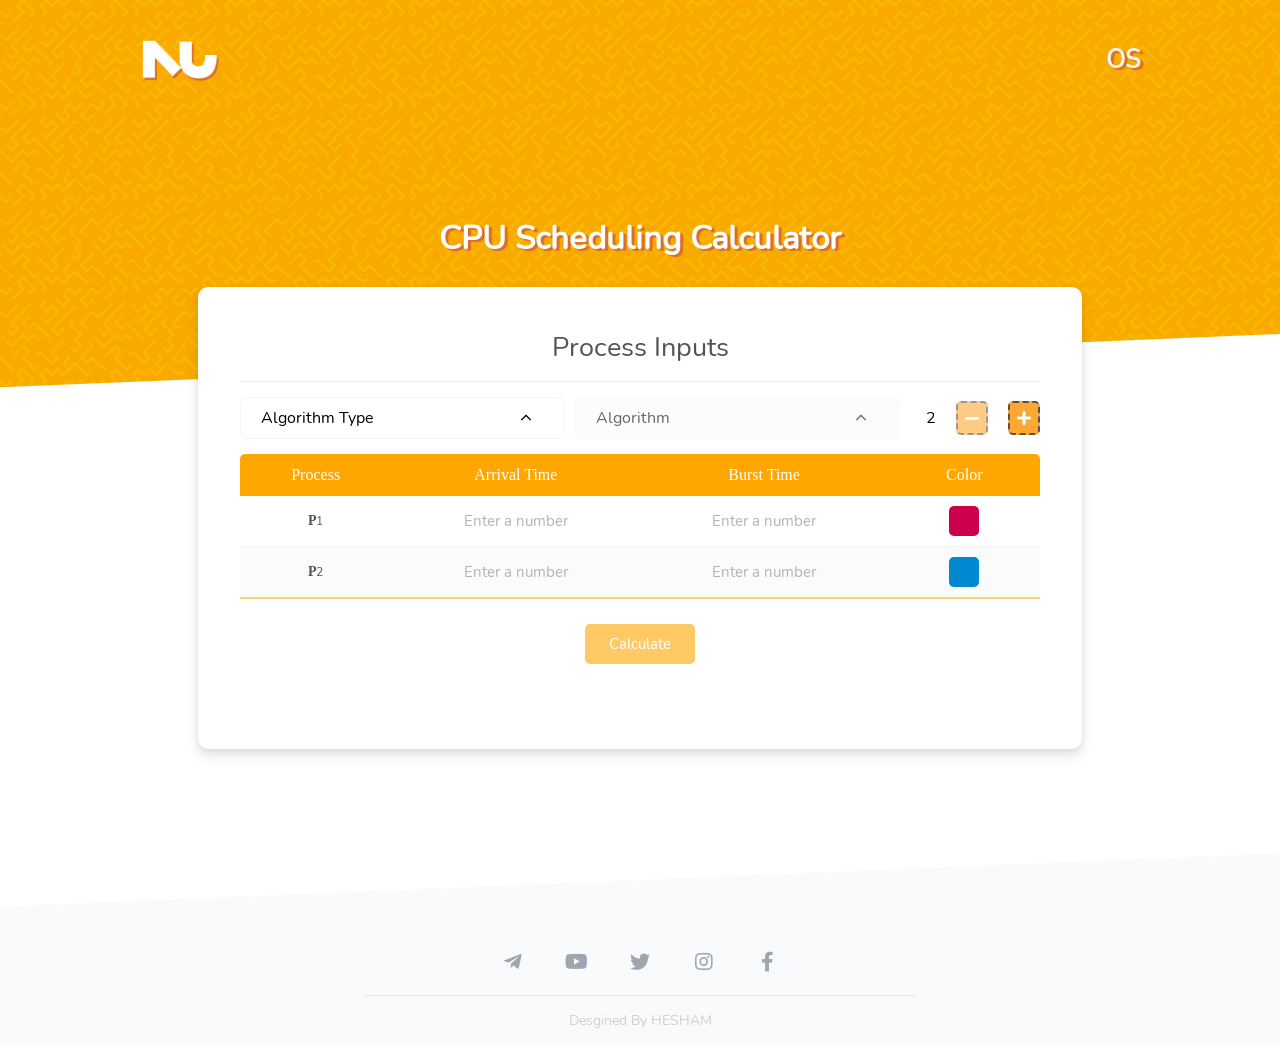
==== static/index.html @ 142d0783 "first commit" ====
<!DOCTYPE html>
<html lang="en">

    <head>
        <meta charset="UTF-8">
        <meta name="viewport" content="weight=device-width , initial-scale=1 , shrink-to-fit=no">
        <title>CPU Scheduling Calculator</title>
        <link rel="stylesheet" type="text/css" href="./css/all.css">
        <link rel="stylesheet" type="text/css" href="./css/main.css">
        <script src="eel.js"></script>
    </head>
    
    <body class="body">
        <div class="message">
            <div class="abstract_valid">Something Being Wrong!</div>
        </div>
        <div class="loadOverlay" style="display: none;">
            <div>
                <img src="./images/inf.svg" width="80px">
                <h4>Please Wait</h4>
            </div>
        </div>

        <div class="popup_result" style="display: none;">
            <div class="signContent">
                <div>
                        <div class="times">x</div>
                        <h2 class="no_shadow">GTT Modeling Result</h2>
                        <div class="popup_inner">
                            <img src="./images/correct.svg">
                            <h3 style="padding-top: 14px; text-align: center">The Patient Has Diabetes</h3>
                            <div style="display: flex;justify-content:center;">
                                <div class="skatch">View Curve</div>
                            </div>
                        </div>
                </div>
            </div>
        </div>

        <div class="popup_skatch" style="display: none;">
            <div class="signContent">
                <div>
                        <div class="times2">x</div>
                        <h2 class="no_shadow">Skatch of Curve Fitting</h2>
                        <div class="popup_inskatch">
                            <img src="">
                        </div>
                </div>
            </div>
        </div>
        
        <section class="container"  dir="rtl">

            <div class="allBody">
                <div class="navBar" dir="ltr">
                    <div class="nile_logo" style="display: flex; height:80px; width: 80px; background: url('./images/nile.png') center no-repeat; background-size: contain;"></div>
                    <div style="display: flex; justify-content:center; align-items:center; ">
                        <h2 style="color:#f1f1f1; font-size: 25px; font-weight: 700;">OS</h2>
                    </div>
                </div> 
                <div class="text" style="text-align: center; padding-top:11%;"><h2 style="font-size: 33px; font-weight: 700;">CPU Scheduling Calculator</h2></div> 
            </div>

            <svg xmlns="http://www.w3.org/2000/svg" viewBox="0 0 1440 100" xml:space="preserve" x="0px" y="0px" style="position: relative; transform: translateY(18px) rotate(180deg); height:100px"><path fill="#fff" fill-opacity="1" d="M0,65L1440,5L1440,0L0,0Z"></path></svg>
        </section>

        <div class="allquiz">
            <div class="quiz_content" style="width: 85%;height: auto;background-color: #fff;border-radius: 10px;box-shadow: 0 7px 14px rgba(50, 50, 93, .1), 0 3px 6px rgba(0, 0, 0, .08); padding: 4%;min-height: 461.5px;"> 
                <h2 class="no_shadow">Process Inputs</h2>
                <form method="post" id="fields_form" autocomplete="off">
                    <div class="select_container">
                        <div class="selected2 selected"> 
                            <h4>Algorithm Type</h4><i class="fal fa-angle-up"></i>
                            <div class="select_box2 select_box">
                                <div class="option_container2 option_container">
                                    <div class="option2 option">
                                        <input type="radio" class="radio" id="preemptive" name='algorithm_type' required >
                                        <label for="preemptive"><i class="fad fa-arrow-right"></i>Preemptive</label>
                                    </div>
                                    <div class="option2 option">
                                        <input type="radio" class="radio" id="nonpreemptive" name='algorithm_type' required>
                                        <label for="nonpreemptive"><i class="fad fa-arrow-right"></i>Non-preemptive</label>
                                    </div>
                                </div>
                            </div>
                        </div>
                        <div class="selected3 selected selected_block" style="float: left;"> 
                            <h4>Algorithm</h4><i class="fal fa-angle-up"></i>
                            <div class="select_box3 select_box">
                                <div class="option_container3 option_container">
                                </div>
                            </div>
                        </div>
                        <div class="quantum">
                            <input type="number" min="1" name='quantum' placeholder="quantum" required >
                        </div>
                        <div class="add" dir="rtl">
                            <i class="fas fa-plus add_icon plus_icon"></i>
                            <i class="fas fa-minus add_icon minus_icon hideen"></i>
                            <div class="count">2</div>
                        </div>
                    </div>

                    <div class="all_fields">
                        <table class="styled-table">
                            <thead>
                                <tr>
                                    <th>Process</th>
                                    <th>Arrival Time</th>
                                    <th>Burst Time</th>
                                    <th style="display: none;">Periority</th>
                                    <th>Color</th>
                                </tr>
                            </thead>
                            <tbody>
                                <tr data-id="1">
                                    <td>
                                        P<sub>1</sub>
                                    </td>
                                    <td>
                                        <input type="number" step="1" placeholder="Enter a number" min="1" max="10000" required>
                                    </td>
                                    <td>
                                        <input type="number" step="1" placeholder="Enter a number" min="1" max="10000" required>
                                    </td>
                                    <td>
                                        <div class="process-color" style="background-color: #CC004C;"></div>
                                    </td>
                                </tr>

                                <tr data-id="2">
                                    <td>
                                        P<sub>2</sub>
                                    </td>
                                    <td>
                                        <input type="number" step="1" placeholder="Enter a number" min="1" max="10000" required>
                                    </td>
                                    <td>
                                        <input type="number" step="1" placeholder="Enter a number" min="1" max="10000" required>
                                    </td>
                                    <td>
                                        <div class="process-color" style="background-color: #0089D0;"></div>
                                    </td>
                                </tr>
                            </tbody>
                        </table>
                    </div>
                    <div class="fix"></div>
                    <div class="SignUpBtn">
                        <button form="fields_form">Calculate</button>
                    </div>
                </form> 
            </div>
        </div>

        <div class="allfooter" style="background-color: #f1f1f1">
            <svg xmlns="http://www.w3.org/2000/svg" viewBox="0 0 1440 100" xml:space="preserve" x="0px" y="0px" ><path fill="#fff" fill-opacity="1" d="M0,65L1440,5L1440,0L0,0Z"></path></svg>

            <div class="footer" dir="ltr">
                <i class="fab fa-telegram-plane brandIcons"></i>
                <i class="fab fa-youtube brandIcons"></i>
                <i class="fab fa-twitter brandIcons"></i>
                <i class="fab fa-instagram brandIcons"></i>
                <i class="fab fa-facebook-f brandIcons"></i>
            </div>

            <div class="copyright">
                <span>Desgined By HESHAM</span>
            </div> 

        </div>

        </body>
        <script src="./js/jquery-3.4.1.min.js" type="text/javascript"></script>
        <script src="./js/main.js" type="text/javascript"></script>
        <script src="./js/select.js" type="text/javascript"></script>
    </html>
---- static/css/main.css ----
@import url(../fonts/Nunito-Regular.ttf);
@font-face{
    font-family: "Nunito";
    font-weight: 500;
    src: url(../fonts/Nunito-Regular.ttf) format('truetype')
}
@font-face{
    font-family: "Nunito-bold";
    font-weight: 800;
    src: url(../fonts/Nunito-bold.ttf) format('truetype')
}

*,html,body{
    margin: 0;
    padding: 0;
    box-sizing: border-box;
    font-family: "Nunito";
    font-weight: 500;
}

input::-webkit-outer-spin-button,
input::-webkit-inner-spin-button {
    -webkit-appearance: none;
}

h2:not(.no_shadow){
    text-shadow: 3px 2px 1px rgba(206,89,55,0.75);}

::-webkit-scrollbar{
    width: 12px;
    background-color: transparent;
}

::-webkit-scrollbar-thumb{
    background: rgba(121, 119, 119, 0.582);

}

*:focus{
    outline: none;
}

.body{
    overflow-x: hidden;
}

.container{
    display: block;
    width: 100%;
    height: 100%;
    background-image: url('../images/maze.svg'); 
    position: relative;
    background-size: cover;
    background-position: center;
    background-repeat: no-repeat;
}

.nile_log{
    width: 80px;
    height: 80px;
    background: url(nile.png);
    background-size: contain;
    background-repeat: no-repeat;
    background-position: center;
}

/* .container::before{
    content: "";
    display: flex;
    position: absolute;
    bottom: 0;
    left: 0;
    width: 100%;
    height: 200px;
    background: #fff;
    clip-path: polygon(100% 55%,0 100%,100% 100%);
    box-shadow: inset 0px 10px 6px 0px rgba(0,0,0,0.09);
    transform: translateY(37px);

} */


/* .deg{
    display: block;
    width: 110%;
    height: 140px;
    background-color: rgb(255, 255, 255);
    position: relative;
    bottom: -80px;
    transform: skew(0deg,-3.5deg);
    box-shadow: inset 0px 20px 20px -4px rgba(0,0,0,0.09);
    

} */

.container h2,
.fa-user-circle{
    color: #fff;
    font-size: 22px;
    transition: 0.3s ease-in-out;

}

.fa-sign-in-alt{
    color: #fff;
    font-size: 22px;
    margin: 15px 0 0 7px;
    font-size: 20px;
    transition: 0.2s ease-in-out;
    transition: 0.3s ease-in-out;
}

.fa-user-circle{
    margin-left: 7px;
    align-self: center;
    font-size: 27px !important;
    font-size: 20px;
    transition: 0.2s ease-in-out;

}

.signUp{
    display: inline-flex;
    cursor: pointer;

}

.user a{
    display: inline-flex;
    text-decoration: none;

}

.signUp:hover h2,
.signUp:hover .fa-sign-in-alt, .link_img:hover{
    opacity: 70%;
}


.navBar{
    display: inline-flex;
    position: relative;
    width: 100%;
    justify-content: space-between;

}

.allBody{
    position: relative;
    margin: 0 auto 0 auto;
    padding: 20px;

}
.dropDown{
    display: none;
    position: absolute;
    top: 55px;
    left: 0;
    width: 470px;
    height: auto;
    background-color: #fff;
    border-radius: 5px ;
    box-shadow: 0 7px 14px rgba(50, 50, 93, .1), 0 3px 6px rgba(0, 0, 0, .08);
    z-index: 99999999 !important;
}

.dropDown::before{
    content: '';
    position: absolute;
    top: -7px;
    left: 27px;
    transform: rotate(45deg);
    width: 16px;
    height: 16px;
    border-radius: 2px;
    background: #fff;
    z-index: 3;
}

/* .menuCursorArow{
    position: absolute;
    transform: translate(-52px, 47.268px);
    display: none;
    width: 16px;
    height: 16px;
    border-radius: 2px;
    background: #fff;
    clip-path: polygon(50% 0, 50% 0, 100% 50%, 0 50%);
    z-index: 3;
} */

.element{
    display: flex;
    width: calc(100%-20px);
    padding: 0 10px 10px 10px;
    margin: 0 10px 0 10px;
    cursor: pointer;
    transition: 0.2s ease-in-out;
}

.element:first-child{
    padding: 20px 10px 10px 10px !important;
}

.element:last-child{
    padding: 0 10px 20px 10px !important;
}


.element:not(.element4){
    border-bottom: 1px solid #f4f4f4;
}

.element:hover{
    opacity: 40%;
}

.pic_drop{
    padding: 10px 0 10px 20px;

}

.element1 .iconEdit{
    background-color:rgb(102, 166, 182) ;
    color: #fff;
}

.element2 .iconEdit{
    background-color: #F55D3E ;
    color: #fff;

}

.element3 .iconEdit{
    background-color: #FFCE33 ;
    color: #fff;

}

.element4 .iconEdit{
    background-color: rgb(92, 216, 164) ;
    color: #fff;

}


.text_drop{
    display: block;
    padding-top: 10px;
}

.dropDown a{
    text-decoration: none;
}

.menuBurger{
    width: 22px;
    height: 2.8px;
    background: #fff;
    border-radius: 7px;
    margin-top: 17px;
    transition: 0.2s ease-in-out;

}

/* --------- ANIMATION --------*/

.menuCursor.open .menuBurger::before{
    transform: translateX(-50px);
    background: transparent;
}

.menuCursor.open .menuBurger{
    position: relative;
    transform: translateY(5px) rotate(-45deg);

}

.menuCursor.open .menuBurger::after{
    transform:rotate(90deg);
    opacity: 30%;
}

/* --------- ANIMATION --------*/


.menuBurger::before{
    content: "";
    display: block;
    position: absolute;
    width: 22px;
    height: 2.8px;
    background: #fff;
    border-radius: 7px;
    opacity: 30%;
    transform: translateY(6px);
    transition: 0.4s ease-in-out;
}

.menuBurger::after{
    content: "";
    display: block;
    position: absolute;
    height: 2.8px;
    width: 22px;
    background: #fff;
    border-radius: 7px;
    transform: translateY(13px);
    transition: 0.4s ease-in-out;


}

.fa-bars{
    color: #fff;
    font-size: 20px;
    padding-left: 7px;cursor: pointer;

}
.icon{
    display: flex;
    justify-content: center;
}
.icon img{
    width: 280px;
    padding: 20px;
    background-color: rgba(255, 255, 255, 0.123);
    border-radius: 50%;
    margin-top: 7%;

}



.options{
    margin: 6% 0 2% 0;
}

.O{
    width: 25%;
    display: inline-block;
    cursor: pointer;
    transition: 0.2s ease-in-out ;

}

.O:hover{
    transform: translateY(-5px);
}

.O1:hover .fa-books{
    color: rgb(102, 166, 182);

}

.O2:hover .fa-pencil-alt{
    color: #F55D3E;

}

.O3:hover .fa-users{
    color: #FFB833;

}

.O4:hover .fa-question-circle{
    color: rgb(92, 216, 164);

}


.O_pic{
    display: flex;
    justify-content: center;
}
.O_text{
    margin-top: 22px;
    font-size: 24px;
    padding: 0 0 0 0!important;
    text-align: center;
}

.iconEdit{
    display: flex;
    justify-content: center;
    align-items: center;
    color: #3D4557;
    height: 90px;
    width: 90px;
    padding: 20px;
    font-size: 40px;
    background-color: #fff;
    background-size: 150px;
    border: 2px solid #fff;
    border-radius: 50%;
    transition: 0.2s ease-in-out;
}

.menuCursor:hover h2,
.menuCursor:hover .menuBurger{
    opacity: 70%;
}

.menuCursor:hover h2{
    transition: 0.2s ease-in-out;
}

.O1:hover .iconEdit,
.O2:hover .iconEdit,
.O3:hover .iconEdit,
.O4:hover .iconEdit{
    box-shadow: 10px 10px 5px 0px rgba(0,0,0,0.09);
}

.menuSlip{
    display: block;
    position: absolute;
    z-index: 1000;
    top: 0;
    right: 0;
    left: 0;
    overflow-y: auto;
    width: calc(100% - 1.4rem);
    height: auto !important;
    margin: .7rem;
    background-color: #fff;
}

.footer{
    display: flex;
    justify-content: center;
    position: relative;
    margin: 0 auto;
    padding-bottom: 15px;
}

.footer::after{
    content: '';
    position: absolute;
    bottom: 0;
    right: calc(50% - 275px);
    width: 550px;
    height: 1px;
    background-color: #e7e7e7 !important;
}

.footer i:not(:first-of-type){
    margin-left: 2% !important;
}

.copyright{
    display: flex;
    justify-content: center;
    padding: 15px 0;
}

.copyright span{
    color: #cecece;
    font-size: 14px;
    cursor: pointer;
    transition: 0.4s ease-in-out;
}

.copyright span:hover{
    color: #b1b1b1;
}

.copyright span:not(:last-of-type){
    margin-left: 1%;
}

.brandIcons{
    display: flex !important;
    justify-content: center;
    align-items: center;
    width: 38px;
    height: 38px;
    font-size: 20px;
    color: #9fa6b2;
    transition: 0.2s ease-in-out;
    cursor: pointer;
}

.fa-telegram-plane:hover{
    color:#027fbe !important ;
}
.fa-twitter:hover{
    color:#1da1f2 !important ;
}
.fa-youtube:hover{
    color:#cd201f !important ;
}
.fa-facebook-f:hover{
    color:#3b5999 !important ;
}
.fa-instagram:hover{
    color:#e4405f !important ;
}

.loadOverlay{
    display: flex;
    justify-content: center;
    align-items: center;
    position: fixed;
    background-color: #fff;
    opacity: 0.9;
    height: 100vh;
    width: 100vw;
    z-index: 99999;
}

.onload{
    display: flex !important;
}

.loading{
    position: absolute;
    top: 50%;
    left: 50%;
    transform: translate(-50%,-50%);
    height: 40px;
    display: flex;
    align-items: center;

}

.popup_result, .popup_skatch{
    display: flex;
    position: fixed;
    background-color:rgba(0, 0, 0, 0.5);
    height: 100vh;
    width: 100vw;
    z-index: 999999999;
}

.signContent{
    display: inline-block;
    height: auto;
    min-width: 450px;
    background-color: #fff;
    text-align: center;
    position: absolute;
    top: 50%;
    left: 50%;
    transform: translate(-50%,-50%);
    border-radius: 6px;
    padding: 15px;
    box-shadow: 0 7px 14px rgba(50, 50, 93, .1), 0 3px 6px rgba(0, 0, 0, .08);
    transition: 0.3s ease-in-out;
}

.signContent h2{
    border-bottom: 1px solid rgb(236, 236, 236);
    padding: 10px 0;
}

.times, .times2{
    position: absolute;
    right:0;
    top:0;
    padding: 15px;;
    cursor:pointer;
    font-size:22px;
    opacity: 0.7;
    transition: 0.3 ease-in-out;
}

.times:hover{
    opacity: 1;
}

.popup_inner{
    padding: 20px;
}

.popup_inner img{
    width: 140px;
    animation: zoom 3s ease-in-out infinite;
}

@keyframes zoom {
    0%{
        transform: scale(1.1);
    }50%{
        transform: scale(0.9);
    }100%{
        transform: scale(1.1);
    }
}

.allquiz{
    opacity: 0;
    display: flex;
    justify-content:center;
    max-width: 1040px;
    z-index: 999;
    position: relative;
    margin: 0 auto 0 auto;
    transform:translateY(-100px)
}

.ready{
    opacity: 1;
    animation: ready 0.8s ease-in-out;
}

@keyframes ready {
    0%{
        opacity: 0;
        transform:translateY(0)
    }
    100%{
        opacity: 1;
        transform:translateY(-100px)
    }
}


.quiz_content li{
    list-style-type: none;
}

.signInContentInne ,.quiz_contentInner , .resetPassInner, .changepassInner, .changeInfoInner, .popup_last_quiz_contentinner {
    display: none ;
}

.quiz_content{
    position: relative;
}

.quiz_content h5{
    text-align: right;
    color: red;
    position: relative;
    right: 0;
    margin-right: 10%;
    margin-top: 5px;
}

.error{
    display: flex;
    justify-content: space-between;
    margin-top: 15px;
    margin-right: 10%;
    margin-left: 10%;


}

.popup_result{
    /* top: -100%; */
    transition: 0.4s ease-in-out;
}

.popup_result h3{
    text-align: center;
    padding-bottom: 14px;

}

.fa-check-circle:not(.no_effect), .fa-do-not-enter, .fa-times-circle:not(.no_effect),.fa-ban:not(.no_ban){
    text-align: center;
    color: rgb(80, 156, 97);
    font-size: 75px;
    padding-top: 13px;
    display: block !important;
}

.fa-do-not-enter{
    color: rgb(231, 195, 96) !important;
}

.no_enter{
    color: rgb(156, 63, 63) !important; 
}

.content_inner{
    display: grid;
    grid-template-columns: 50% 50%;
}

.content_field{
    display: flex;
    align-items: center;
    margin: 0 30px;
}

.all_fields{
    display: grid;
    row-gap: 30px;
    margin: 15px 0 25px 0;
}

.add{
    display: flex;
    align-items: center;
    gap: 20px;
    right: 30px;
    bottom: 0; 
}

.add_icon{
    background-color: rgba(255, 145, 0, 0.8);
    padding:7px; border-radius: 5px; color:azure; 
    border: 2px solid #535353; 
    border-style: dashed;
    cursor: pointer; 
}

.hideen{
    cursor: auto;
    opacity: 0.6;
}

.hideen{
    background-color: rgba(255, 145, 0, 0.8) !important;
}

.abstract_valid{
    display: flex;
    justify-content: center;
    padding: 5px 30px;
    font-size: 14px;
    background: rgb(223, 51, 51);
    color: #fff;
    border-radius: 4px;
    border-bottom: 4px solid rgba(161, 26, 26, 0.801);
}

.message_animation{
    animation: message 5s ease-in-out;
}

@keyframes message {
    0%{
        transform: translateY(auto);
    }10%{
        transform: translateY(30px);
    }95%{
        transform: translateY(30px);
    }100%{
        transform: translateY(-30px)
    }
}

.message{
    position: fixed; 
    width: 100%; 
    display:flex; 
    justify-content:center; 
    top:0;
    transform: translateY(-40px);
    z-index: 99999999;
}

.add_icon:hover{
    background-color: rgba(255, 145, 0, 1);
    transition: 0.1s ease-in-out;
}

.quiz_content h2{
    display: block;
    font-size: 27px;
    text-align: center;
    color: #535353;
    padding: 0 0 15px 0;
    border-bottom: 1px solid rgb(236, 236, 236) ;

}


/* .quiz_content h3 {
    display: block;
    font-size: 17px;
    color: #535353;
    margin: 0 10% 0 0;

} */

.quiz_content input{
    height: 50px;
    /* border: 1.8px solid rgb(236, 236, 236); */
    border: none;
    /* border-radius: 4px; */
    transition: 0.3s ease-in-out;
}


.quiz_content input[type="number"]{
    width: 100%;
    font-size: 15px;
    text-align: center;
    color: #535353; 
    background-color: transparent;
    -moz-appearance: textfield;
}

.quiz_content input[type="number"]:invalid{
    color: #d34836;
    caret-color: #d34836;
}

.quiz_content input:focus{
    /* border: 1.8px solid rgba(255, 226, 0, 0.3); */
    /* color:  rgba(255, 226, 0, 0.3); */
    /* box-shadow: 0px 0px 11px 0px rgba(206,89,55,0.18); */
}

.quiz_content input::placeholder {
    color: rgb(179, 179, 179);
}


.passwordforget{
    display: flex;
    justify-content: space-between;
    width: 100%;
    margin-top: 20px;
}

.passwordforget h3{
    margin: 0 10% 0 10%;
    text-align: right;
}

.passwordforget a{
    margin: 22px 10% 0 10%;
    text-align: right;
}

.passwordforget a{
    color: rgba(61, 69, 87, 0.596);
    font-size: 11px;
    text-decoration: none;
    transition: 0.2s ease-in-out;
    cursor: pointer;
}

.passwordforget a:hover{
    color: #3D4557;
}

input:focus, button:focus{
    outline: none;
}


.fa-times:not(.no_times){
    position: absolute !important;
    color: #3D4557;
    font-size: 20px;
    right: 0;
    padding: 9px 13px 0 0;
    cursor: pointer;
}

.fa-times.not{
    position: initial ;
    color: #fff;
    font-size: initial;
    right: initial;
    padding: 0;
    cursor: pointer;
}

.fa-eye-slash,.fa-eye{
    position: absolute !important;
    color: rgba(61, 69, 87, 0.548);
    font-size: 20px;
    padding: 16px 0 0 12%;
    left: 0;
    cursor: pointer;
    transition: 0.2s ease-in-out;

}

.secShowBtn,.secShowBtn2{
    
    transform: translateY(-49px);
}

.fa-eye{
    width: 79px;
    text-align: center;
}

.fa-eye-slash:hover,.fa-eye:hover{
    color: #3D4557;
}

/* .quiz_content h4{
    width: 100px;
    text-align: center;
    color: #fff;
    background-color: rgba(61, 69, 87, 0.548);
    border-radius: 4px;
    transition: 0.2s ease-in-out;
    cursor: pointer;
} */

/* .quiz_content h4:hover{
    background-color: #3D4557;
} */

.SignUpBtn, .skatch{
    display: flex;
    justify-content: center;
    align-items: center;
}

.SignUpBtn button{
    width: 110px;
    height: 40px;
    font-size: 15px;
    color: #fff;
    padding: 5px;
    border-radius: 5px;
    border: none;
    background-color: rgba(255, 166, 0, 0.6);
    cursor: pointer;
    transition: 0.2s ease-in-out;
}

.skatch{
    width: fit-content;
    height: 40px;
    font-size: 15px;
    color: #fff;
    padding: 7px 12px;
    border-radius: 5px;
    border: none;
    background-color: rgba(255, 166, 0, 0.6);
    cursor: pointer;
    transition: 0.2s ease-in-out;
}

.SignUpBtn button:hover, .skatch:hover{
    background-color: rgba(255, 166, 0, 0.9);
}


.SignUpBtn div{
    width: 110px;
    font-size: 15px;
    text-align: center;
    color: #fff;
    padding: 5px;
    border-radius: 5px;
    border: none;
    background-color: rgba(61, 69, 87, 0.548);
    cursor: pointer;
    transition: 0.2s ease-in-out;
}

.SignUpBtn div:hover{
    background-color: #3D4557;
}



.signIn{
    display: flex;
    justify-content: center;
    padding-bottom: 10px;
}
.signIn h5{
    padding-top: 7px;
    font-size: 11px;
    color: rgba(61, 69, 87, 0.548);
    cursor: pointer;
    transition: 0.2s ease-in-out;
}

.signIn h5:hover{
    color: #3D4557;
}

.accountBtn{
    display: flex;
    justify-content: center;
    padding-bottom: 10px;
}
.accountBtn h5{
    padding-top: 7px;
    font-size: 11px;
    color: rgba(61, 69, 87, 0.548);
    cursor: pointer;
    transition: 0.2s ease-in-out;
}

.accountBtn h5:hover{
    color: #3D4557;
}

.fa-angle-up{
    margin: 0 13px 0 0;
    font-size: 20px;
    transition: 0.3s ease-in-out;
    color: #fff;
    align-self: center;

}

.fa-angle-up.rotate{
    position: relative;
    transform: rotate(180deg);
    margin: 0 13px 0 0;
    align-self: center;
}

.user{
    display: flex;
    align-items: center;
    position: relative;
    transition: 0.2s ease-in-out;
    cursor: pointer;
}

.notifications_bell{
    display: none;
    position: absolute;
    top: 55px;
    right: -10px;
    width: 301px;
    height: auto;
    background-color: #fff;
    border-radius: 4px;
    padding: 15px;
    box-shadow: 0 7px 14px rgba(50, 50, 93, .1), 0 3px 6px rgba(0, 0, 0, .08);
    z-index: 99999;
}

.notifications_bell::before{
    content: '';
    position: absolute;
    top: -5px;
    right: 20px;
    width: 12px;
    height: 12px;
    background-color: #fff;
    border-radius: 2px;
    transform: rotate(45deg);
}

.notif_title{
    display: flex;
    justify-content: space-between;
    width: 100%;
    padding-bottom: 10px;
    border-bottom: 1px solid rgb(236, 236, 236);
}

.notif_title span:nth-child(2){
    display: flex;
    justify-content: center;
    align-items: center;
    width: 30px;
    height: 30px;
    border-radius: 50%;
    color: rgb(54,54,54);
    cursor: pointer;
    transition: 80ms ease-in-out;
}

.notif_title span:nth-child(2):hover{
    background-color: #ececec5e;
}

.notif_content{
    list-style: none;
    max-height: 360px;
    overflow-y: auto;
    overflow-x: hidden;
}

.notif_content li{
    display: flex;
    padding: 10px 5px;
    background-color: #ececec5e;
}

.notif_content li:not(:last-child){
    border-bottom: 1px solid rgb(236, 236, 236);
}

.notif_inner{
    display: grid;
    grid-template-rows: auto auto;
    margin-right: 10px;
}

.notif_info{
    display: flex;
    align-items: center;
}

.notif_info span{
    display: flex;
    align-items: center;
    height: 35px;
}

.notif_info span:nth-child(2){
    font-size: 15px;
    opacity: 0.6;
}

.notif_info span:last-child{
    font-size: 13px;
    opacity: 0.4;
}

.notif_text{
    width: 100%;
    line-height: 22px;
    color: rgb(54,54,54);
    font-size: 14px;
}

.logoutContent{
    display: none;
    position: absolute;
    top: 55px;
    right: 36px;
    width: 200px;
    height: auto;
    background-color: #fff;
    border-radius: 4px;
    box-shadow: 0 7px 14px rgba(50, 50, 93, .1), 0 3px 6px rgba(0, 0, 0, .08);
    z-index: 1;
}

.logoutContent::before{
    content: '';
    position: absolute;
    top: -5px;
    right: 17px;
    width: 12px;
    height: 12px;
    background-color: #fff;
    border-radius: 2px;
    transform: rotate(45deg);
}

.menuCursor{
    position: relative;
}

.all_navbar{
    display: flex;
    align-items: center;
    direction: ltr;
    position: relative;
}

.nav_user{
    display: flex;
    padding-bottom: 15px;
    direction: rtl;
    border-bottom: 1px solid rgb(236, 236, 236);
    padding: 15px;
    transition: 80ms ease-in-out;
}

.nav_user:hover{
    opacity: 0.7;
}

.user_information{
    display: grid;
    grid-template-rows: 1fr 1fr;
}

.user_info_img{
    margin-left: 15px;
}

.user_information span{
    overflow: hidden;
    text-overflow: ellipsis;
    line-height: 27.5px;
}

.user_information span:nth-child(1){
    color: rgb(54,54,54);
    font-size: 20px;
}

.user_information span:nth-child(2){
    font-size: 14px;
    opacity: 0.4;
}

.nav_options{
    list-style: none;
    padding: 15px 0;
    border-bottom: 1px solid rgb(236, 236, 236);
    padding: 15px;
    transition: 80ms ease-in-out;
}

.nav_options li:hover{
    background-color: #ececec5e;
}

.nav_options li{
    padding: 0 10px;
    color: rgb(54,54,54);
    border-radius: 4px;
}

.nav_options li span{
    margin-right: 12px;
}

.nav_options2{
    list-style: none;
    padding: 15px 0 0 0;  
    direction: rtl;
    background-color: #ececec5e;
    padding: 8px 15px;
    text-decoration: none;
    transition: 80ms ease-in-out;
}

.nav_options2 li{
    padding: 0 10px;
    color: rgb(54,54,54);
    border-radius: 4px;
    font-size: 14px;
    line-height: 30px;
}

.nav_options2 li:hover{
    opacity: 0.5;
}


.bell{
    position: relative;
    display: flex;
    justify-content: center;
    align-items: center;
    width: 32px;
    height: 32px;
    border-radius: 50%;
    color: #fff;
    font-size: 21px;
    margin-left: 15px;
    transition: 80ms ease-in-out;
    cursor: pointer;
}

.bell:hover{
    background-color: rgba(255, 255, 255, 0.29);
    opacity: 0.7;
}

.bell_circle{
    position: absolute;
    top: 19px;
    right: 6px;
    width: 10px;
    height: 10px;
    text-align: center;
    background-color: brown;
    border: 2px solid #ffb937;
    border-radius: 50%;
}

.logoutinner{
    display: flex;
    margin: 5px 12px;
    padding: 0 0 2.5px 0;
    border-bottom: 1px solid rgb(236, 236, 236);
    cursor: pointer;
    transition: 0.2s ease-in-out;
}

.logoutinner:hover{
    opacity: 70%;
}

.logoutinner h2{
    color: #3D4557;
    font-size: 16px;
}

.fa-sign-out-alt, .fa-cog, .fa-user, .pencil_last, .fa-home-lg-alt{
    color: #3D4557;
    font-size: 18px;
    padding-top: 9px;
    margin-left: 15px;
}

.xp{
    margin-left: 15px;
    background-color: #3d4557;
    width: 23px;
    text-align: center;
    clip-path: polygon(0 30%, 50% 10%, 100% 30%, 100% 65%, 50% 85%, 0 65%);
}

.logoutContent a{
    display: flex;
    text-decoration: none;
}

#last_login:hover, #date_joined:hover{
    cursor: not-allowed;
}

.quiz{
    width: 31.111%;
    margin: 0 1% 0 1%;
    transition: 0.2s ease-in-out;
    cursor: pointer;
    box-shadow: rgba(0, 0, 0, 0.05) 0px 1px 17px 0px;
    border-radius: 7px;
    margin-top:41px;
    display: inline-block;
}

.quiz:hover{
    transform: scale(1.04);
    box-shadow: rgba(0, 0, 0, 0.2) 0px 1px 25px 0px;
}

#info_hover{
    display: none;
}

.quiz:hover #info_hover{
    display: inline-block;
}

.quiz:hover .quizup{
    background-position: top;
}

.fa-user-graduate{
    color: #3e6ff5;
    padding: 0 0 0 10px;
    font-size: 20px;
    transition: 0.2s ease-in-out;
}

.fa-user-crown{
    color: #30c598;
    padding: 0 0 0 10px;
    font-size: 20px;
    transition: 0.2s ease-in-out;
}

.fa-user-ninja{
    color: #f55d3e;
    padding: 0 0 0 10px;
    font-size: 20px;
    transition: 0.2s ease-in-out;
}

.option3_icons{
    padding: 0 0 0 10px;
    font-size: 20px;
    transition: 0.2s ease-in-out;
}

.quizup{
    background-image: url('images/pattern_wave_bold.png');
    transition: 0.4s ease-in-out;
}

.fa-info-circle{
    margin: 10px;
    color: #fff;
    cursor: pointer;
    transition: 0.3s ease-in-out;
}

.fa-info-circle:active{
    position: relative;
    transform: scale(1.08);
}


/* .info_nav::before{
    content: "";
    display: block;
    position: absolute;
    width: 165px;
    height: 55px;
    background-color: #8a8a8a;
    transform: translateY(-65px);
    border-radius: 7px;
}

.info_nav::after{
    content: "\f0d7";
    display: block;
    position: absolute;
    transform: translateY(-65px);
    border-radius: 7px;
} */

.line{
    height: 50px;
    width: 1px;
    background-color: #dfdfdf;
    margin-top: 16.5px;
}

.quiz.hide{
    display: none;
}

.quiz.show{
    display: inline-block;
}

.variable.show{
    display: inline-block;
}

.quiz h5{
    color: black ;
}

.popup_quiz a, .popup_ready a, .popup_sure a, .popup_sure button{
    display: flex;
    justify-content: center;
    height: 38px;
    width: 40%;
    border: none;
    border-radius: 4px;
    background-color: #dddfe2;
    box-shadow: rgba(0, 0, 0, 0.05) 0px 1px 17px 0px;
    color: #fff;
    transition: 0.2s ease-in-out;
    cursor: pointer;
    text-decoration: none;
}

.popup_quiz a i, .popup_sure i{
    font-size: 19px;
    line-height: 39px;
}

.popup_quiz a:nth-child(2):hover, .popup_sure a:hover{
    background-color: rgba(187, 13, 13, 0.829);
    box-shadow: rgba(0, 0, 0, 0.4) 0px 1px 15px 0px;
    position: relative;
    transform: scale(1.03);
}

.popup_quiz a:nth-child(1):hover, .popup_ready a:hover, .popup_sure button:hover{
    background-color: rgba(13, 187, 94, 0.829);
    box-shadow: rgba(0, 0, 0, 0.4) 0px 1px 15px 0px;
    position: relative;
    transform: scale(1.03);
}

.quiz_question_count span{
    display: inline-block;
    width: 58px;
    border: 2px solid #ddd;
    border-radius: 7px;
    margin: 0 0 15px 15px;
    text-align: center;
    color: rgb(88, 88, 88);
    font-size: 22px;
    box-shadow: 0 7px 14px rgba(50, 50, 93, .1), 0 3px 6px rgba(0, 0, 0, .08);
    transition: 0.1s ease-in-out;
    cursor: pointer;
    background-image: url('images/pattern_wave_bold.png');
    background-size: 517px;
}

.code{
    width: max-content;
    display: -webkit-inline-box;
    float: left;
    text-align: center;
    border-radius: 61px;
    color: #fff;
    font-size: 18px;
    background-image: url('images/pattern_wave_bold.png');
    background-size: 517px;
    padding: 0 13px;
    box-shadow: 0 7px 14px rgba(50, 50, 93, .1), 0 3px 6px rgba(0, 0, 0, .08);
    transition: 0.1s ease-in-out;
    cursor: pointer;
}

.timer, .result{
    background: #f55d3e;
    border: 2px solid rgb(182, 69, 47);
    width: max-content;
    display: -webkit-inline-box;
    float: left;
    text-align: center;
    border-radius: 61px;
    color: #fff;
    font-size: 18px;
    background-image: url('images/pattern_wave_bold.png');
    background-size: 517px;
    padding: 0 13px;
    box-shadow: 0 7px 14px rgba(50, 50, 93, .1), 0 3px 6px rgba(0, 0, 0, .08);
    transition: 0.1s ease-in-out;
    cursor: pointer;
}

.code_junior{
    background: #3e6ff5;
    border: 2px solid rgb(38, 81, 197);
}

.code_normal{
    background: #70d1b4;
    border: 2px solid rgb(63, 161, 132);
}

.code_advanced{
    background: #f55d3e;
    border: 2px solid rgb(182, 69, 47);
}

.timer, .result{
    margin-top: 1%;
}

.timer:hover, .code:hover, .result:hover{
    position: relative;
    transform: scale(1.05);
    box-shadow: 0 7px 14px rgba(50, 50, 93, .1), 0 3px 10px rgba(0, 0, 0, 0.322);
}

.quiz_question_count span:hover{
    position: relative;
    transform: scale(1.05);
    background-image: url('images/pattern_wave_bold.png');
    background-size: 517px;
    box-shadow: 0 7px 14px rgba(50, 50, 93, .1), 0 3px 10px rgba(0, 0, 0, 0.322);
}

.quiz_question_count span.on{
    color: #fff;
    position: relative;
    background-image: url('images/pattern_wave_bold.png');
    background-size: 517px;
    transform: scale(1.05);
    box-shadow: 0 7px 14px rgba(50, 50, 93, .1), 0 3px 10px rgba(0, 0, 0, 0.493);

}

.questions_answers{
    padding: 15px;
    display: none;
}

.question{
    text-align: center;
    margin-bottom: 10px;
}

.question h2{
    color: rgb(88, 88, 88);
}


.answers{
    text-align: center;
}

.answers div{
    margin-top: 23px;

}

.answers div label{
    display: block;
    color: rgb(88, 88, 88);
    margin: 0 10%;
    font-size: 18px;
    padding: 7px;
    border: 2px solid #ddd;
    border-radius: 60px;
    box-shadow: 0 7px 14px rgba(50, 50, 93, .1), 0 3px 6px rgba(0, 0, 0, .08);
    background-image: url('images/pattern.png');
    background-size: 517px;
    transition: 0.2s ease-in-out;
    cursor: pointer;
}

.advanced input:checked + label{
    background-color: #F55D3E;
    border: 2px solid rgb(182, 69, 47);
    color: #fff;
}

.junior input:checked + label{
    background-color: #3e6ff5;
    border: 2px solid rgb(38, 81, 197);
    color: #fff;
}

.normal input:checked + label{
    background-color: #70d1b4;
    border: 2px solid rgb(63, 161, 132);
    color: #fff;
}

.answers div label:hover{
    position: relative;
    transform: scale(1.03);
    box-shadow: 0 7px 14px rgba(50, 50, 93, .1), 0 3px 10px rgba(0, 0, 0, 0.493);
    background-position: top;
}


.answers input[type="radio"]{
    display: none;
}

.quiz_info{
    display: block;
    border-top: 1px solid #f4f4f4;
    margin-top: 20px;
    padding-top: 20px;
}

.show_q{
    display: block;
}

.lang-name{
    height: 50px;
    background-color: #323948;
    display: flex;
    border-radius: 4px 4px 0 0;
}

.lang-name h3{
    text-align: left;
    padding: 8px 18px;
    color: #ffffff78;
    background-color: #384052;
    border-radius: 4px 0 0 0;
}

section img{
    position: relative;
    transform: translateY(30px);
}

.quiz_btns{
    display: flex;
    justify-content: center;
    margin: 0 10% 0 10%;
    padding: 20px;
}

.btn_submit{
    display: none;
    min-width: 120px;
    width: max-content;
    border: 2px solid #ddd;
    border-radius: 12px;
    margin-top: 25px;
    font-size: 17px;
    color: rgb(88, 88, 88);
    background-color: #fff;
    background-image: url(images/pattern_wave_bold.png);
    background-size: 517px;
    padding: 0 13px;
    box-shadow: 0 7px 14px rgba(50, 50, 93, .1), 0 3px 6px rgba(0, 0, 0, .08);
    transition: 0.1s ease-in-out;
    cursor: pointer;
}

.sub_advanced div:hover{
    position: relative;
    background: #f55d3e;
    border: 2px solid rgb(182, 69, 47);
    color: #fff;
    transform: scale(1.05);
    box-shadow: 0 7px 14px rgba(50, 50, 93, .1), 0 3px 10px rgba(0, 0, 0, 0.322);
}

.sub_junior div:hover{
    position: relative;
    background: #3e6ff5;
    border: 2px solid rgb(38, 81, 197);
    color: #fff;
    transform: scale(1.05);
    box-shadow: 0 7px 14px rgba(50, 50, 93, .1), 0 3px 10px rgba(0, 0, 0, 0.322);
}

.sub_normal div:hover{
    position: relative;
    background: #70d1b4;
    border: 2px solid rgb(63, 161, 132);
    color: #fff;
    transform: scale(1.05);
    box-shadow: 0 7px 14px rgba(50, 50, 93, .1), 0 3px 10px rgba(0, 0, 0, 0.322);
}

.quiz_btns i{
    font-size: 18px;
    margin-right: 9px;
    line-height: 40px;
}

.question_sum{
    display: flex;
}

.question_sum span{
    display: flex;
    justify-content: center;
    width: 70px;
    border: 2px solid #ddd;
    border-radius: 12px;
    font-size: 17px;
    color: rgb(88, 88, 88);
    background-image: url(images/pattern_wave_bold.png);
    background-size: 517px;
    box-shadow: 0 7px 14px rgba(50, 50, 93, .1), 0 3px 6px rgba(0, 0, 0, .08);
    transition: 0.1s ease-in-out;
}

.question_sum span:nth-child(1){
    border: 2px solid rgb(182, 69, 47);
    background-image: url(images/pattern_wave_bold.png);
    background-size: 517px;
}

.question_sum span:nth-child(2){
    margin-right: 16px;
}


.question_done_content h4,
.question_remaining_content h4{
    font-size: 15px;
}
.question_done_content h2,
.question_remaining_content h2{
    font-size: 18px;
}

.done{
    color: rgba(88, 88, 88) !important;
}

.btn_pre{
    position: absolute;
    right: 0;
    transform: translate(-45px, -50%);
    top: 50%;
    font-size: 45px;
    color: #ddd;
    transition: 0.2s ease-in-out;
    cursor: pointer;
}

.btn_next{
    position: absolute;
    left: 0;
    transform: translate(45px, -50%);
    top: 50%;
    font-size: 45px;
    color: #ddd;
    transition: 0.2s ease-in-out;
    cursor: pointer;
}

.btn_advanced span:hover{
    color: #f55d3e;
    text-shadow: 4px 4px 8px rgba(50, 50, 93, 0.296);
}

.btn_junior span:hover{
    color: #3e6ff5;
    text-shadow: 4px 4px 8px rgba(50, 50, 93, 0.296);
}

.btn_normal span:hover{
    color: #70d1b4;
    text-shadow: 4px 4px 8px rgba(50, 50, 93, 0.296);
}

.trophy{
    display: flex;
    justify-content: center;
    position: relative;
}

.score_trophy{
    position: absolute;
    bottom: 10px;
    transform: translateX(-3px);
}

.result_statistics{
    display: block;
    text-align: center;
    margin: 10px 0 0 0;
}

.no_effect{
    margin-right: 10px;
}

.corrects, .skipped, .wrongs{
    line-height: 20px;
}

.corrects span, .skipped span, .wrongs span{
    color: rgb(88, 88, 88);
}

.corrects_label, .skipped_label, .wrongs_label{
    color: #b5b5b5;
}

.statistic_1{
    padding-left: 25px;
}

.statistic_2{
    padding: 0 25px;
    border-right: 1px solid #e0e0e0;
    border-left: 1px solid #e0e0e0;
}

.statistic_3{
    padding-right: 25px;
}

.popup_last_quiz ul:nth-child(1){
    display: flex;
    position: relative;
    background-color: #3D4557;
    border-top-right-radius: 8px;
    border-top-left-radius: 8px;
    padding: 9px;
}

.popup_last_quiz ul:nth-child(1) i{
    margin-left: 10px;
}

.popup_last_quiz ul:not(:nth-child(1)){
    display: flex;
    position: relative;
    background-image: url('images/pattern.png');
    padding: 9px;
    transition: 0.1s ease-in-out;
    cursor: pointer;
}

.popup_last_quiz ul:not(:nth-child(1)):hover{
    position: relative;
    transform: scale(1.03);
    box-shadow: rgba(0, 0, 0, 0.2) 0px 1px 25px 0px;
}

.popup_last_quiz ul li{
    color: #fff;
}

.popup_last_quiz ul li:nth-child(1){
    width: 50%;
    padding-left: 16px;
}

.popup_last_quiz ul li:nth-child(2){
    width: 30%;
    text-align: center;
}

.popup_last_quiz ul li:nth-child(3){
    width: 20%;
    text-align: center;
}

.info_nav{
    height: 40px;
    position: relative;
    width: max-content;
}

.info_nav::after,
.info_nav::before{
    --scale:0
}

.info_nav::after{
    content:'عدد المختبرين\00a0\00a0:\00a0'  attr(data-lastTaker)'\00a0\00a0\00a0 | \00a0\00a0' attr(data-tooltips);
    font-size: 15px;
    padding: 9px;
    position: absolute;
    width: max-content;
    height: auto;
    right: 0;
    color: #fff;
    text-align: center;
    background-color: #333;
    transform: translateY(-53px) scale(var(--scale));
    border-radius: 8px;
    transition: 150ms ease-in-out;
    transform-origin: bottom right;
}

.info_nav::before{
    content: '';
    position: absolute;
    width: 20px;
    height: 20px;
    right: 0;
    text-align: center;
    background-color: #333;
    transform: translate(-8px,-17px) rotate(45deg) scale(var(--scale));
    border-radius: 2px;
    transition: 150ms ease-in-out;
    transform-origin: top top;
}

.info_nav:hover::after,
.info_nav:hover::before{
    --scale: 1
}

/* color editing */

.border_junior{
    border: 2px solid rgb(38, 81, 197) !important;
}

.border_normal{
    border: 2px solid rgb(63, 161, 132) !important;
}

.border_advanced{
    border: 2px solid rgb(182, 69, 47) !important;
}

.user_change, .email_change, .image_change{
    display: none;
    border: none;
    background-color: transparent;
    position: absolute;
    left: 60px;
    transform: translateY(11px);
    color: #3d4557;
    cursor: pointer;
}

.user_change:hover, .email_change:hover, .image_change:hover{
    text-decoration: underline;
}

.user_change_dis, .email_change_dis, .image_change_dis{
    position: absolute;
    left: 60px;
    transform: translateY(9px);
    color: #3d4557;
    cursor: pointer;
}

.user_change_dis:hover , .email_change_dis:hover, .image_change_dis:hover{
    text-decoration: underline;
}


.svg_deg{
    position: absolute;
    transform: rotate(180deg);
    bottom: -5px;
}   

.img_fit{
    display: block;
    position: relative;
    width: 26px;
    height: 26px;
    border-radius: 50%;
    background-size: cover;
    background-position: center;
    margin-left: 13px;
    align-self: center;
    transition: 150ms ease-in-out;
}

.img_fit::after{
    opacity: 0;
    content: '';
    position: absolute;
    bottom: -3px;
    right: -3px;
    width: 32px;
    height: 32px;
    background-color: rgba(255, 255, 255, 0.459);
    border-radius: 50%;
    z-index: -1;
    transition: 150ms ease-in-out;
}

.img_fit2::after{
    opacity: 0;
    content: '';
    position: absolute;
    bottom: -9px;
    right: -9px;
    width: 110px;
    height: 110px;
    background-color: rgba(255, 255, 255, 0.459);
    border-radius: 50%;
    z-index: -1;
    transition: 150ms ease-in-out;
}

.link_img:hover .img_fit::after{
    opacity: 1;
}

.img_fit2{
    position: relative;
    display: block;
    width: 100px;
    height: 100px;
    border-radius: 50%;
    background-size: cover;
    background-position: center;
    position: absolute;
    left: calc(50% - 50px);
    top: -78px;
    border: 4px solid #fff;
}

.file_upload{
    position: relative;
    display: flex;
    width: 100px !important;
    height: 100px !important;
    border-radius: 50% !important;
    background-size: cover;
    background-position: center;
    position: absolute;
    left: calc(50% - 50px);
    top: -78px;
    margin: 0 !important;
    float: none !important;
    z-index: 999999;
    border: none !important;
    cursor: pointer;
    transition: 150ms ease-in-out !important;
}

.file_upload h1{
    opacity: 0;
    font-size: 15px;
    color: #fff;
    position: absolute;
    bottom: 10px;
    left: 22px;
    transition: 150ms ease-in-out !important;
}

.file_upload:hover{
    background-color: rgba(255, 255, 255, 0.301);
}

.file_upload:hover .file_upload_h1, .file_upload:hover .img_fit2::after{
    opacity: 1;
}

.done_quiz{
    height: 40px;
    position: relative;
    width: max-content;
    cursor: pointer;
}

.done_quiz i{
    margin: 10px;
    color: #fff;
    font-size: 17px;
    transition: 120ms ease-in-out;
}

.allfooter:not(.noBackColor){
    background-color: #f9fafb !important;
}

.select_container{
    margin-top: 15px;
    display: grid;
    grid-template-columns: 1fr 1fr 0.4fr;
    gap: 10px;
    width: 100%;
}

.option_container{
    border-radius: 7px;
    overflow: hidden;
    transition: 0.3s ease-in-out;
}

.select_box .option{
    padding: 9px 20px;
    cursor: pointer;
    transition: 0.1s ease-in-out;
}

.select_box{
    display: none;
    position: absolute;
    width: 43.5%;
    border: 1px solid #f4f4f4;
    background-color:#ffffff;
    border-radius: 7px;
    box-shadow: rgba(0, 0, 0, 0.05) 0px 1px 17px 0px;
    transition: 0.3s ease-in-out;
    z-index: 9999;
}

.selected2, .selected3 {
    position: relative;
}

.select_box3, .select_box2{
    left: 0;
    top: 50px;
    width: 100%;
    height: fit-content;
    overflow-y: hidden;
}

.select_box::-webkit-scrollbar{
    background: #fff;
    border-radius: 7px;
}

.select_box::-webkit-scrollbar-thumb{
    background: rgba(122, 122, 122, 0.212);
    border-radius: 8px;
}

.select_box:hover{
    box-shadow: rgba(0, 0, 0, 0.1) 0px 1px 25px 0px;
}

.selected_block {
    background-color: #f1f3f456 !important;
    opacity: 0.6 !important;
    cursor: not-allowed !important;
}

.selected{
    display: flex;
    direction: ltr;
    justify-content: space-between;
    align-items: center;
    padding: 9px 20px;
    border: 1px solid #f4f4f4;
    border-radius: 7px;
    cursor: pointer;
    width: 100%;
}

.quantum {
    display: none;
}

.quantum input{
    display: flex;
    direction: ltr;
    padding: 9px 5px;
    border: 1px solid #f4f4f4;
    border-radius: 7px;
    width: 100%;
}

.selected h4{
    display: flex;
    direction: ltr;
    width: fit-content;
    justify-content: right;
    gap: 10px;
}

/* .selected i {
    margin-right: 10px;
} */

.select_box .option:hover{
    background-color:#f4f4f4;
}

.option:hover label {
    padding-left: 5px;
    transition: all ease-in-out 5ms;
}

.select_box label{
    display: flex;
    align-items: center;
    gap: 10px;
    cursor: pointer;
}

.select_box .option .radio{
    display: none;
}

.select_box2.active, .select_box3.active{
    display: block;
}

.selected .fa-angle-up{
    float: left;
    color: black; 
    position: relative; 
}

.selected2 .fa-angle-up.active, .selected3 .fa-angle-up.active{

    transform: rotate(180deg);
}


/* -----------------popup-sign------------------ */


@keyframes loading{

    0%{
        height: 0;
    }
    50%{
        height: 40px;
    }
    100%{
        height: 0;
    }
       
}

.obj{
    display: block;
    height: 6px;
    width: 6px;
    background-color: #3D4557;
    margin: 0 2px;
    border-radius: 10px;
    animation: loading 0.8s infinite;

}


.obj:nth-child(2){
    animation-delay: 0.1s;
}
.obj:nth-child(3){
    animation-delay: 0.3s;
}
.obj:nth-child(4){
    animation-delay: 0.4s;
}
.obj:nth-child(5){
    animation-delay: 0.5s;
}
.obj:nth-child(6){
    animation-delay: 0.6s;
}
.obj:nth-child(7){
    animation-delay: 0.7s;
}
.obj:nth-child(8){
    animation-delay: 0.8s;
}

/*
 table
*/

.styled-table {
    border-collapse: collapse;
    font-size: 0.9em;
    font-family: sans-serif;
    min-width: 400px;
    border-radius: 5px 5px 0 0;
    overflow: hidden;
}

.styled-table thead th {
    font-size: 16px;
    font-family: "Nunito-bold" !important;
    text-align: center;
}

.styled-table thead tr {
    background-color: rgba(255, 166, 0);
    color: #ffffff;
}

.styled-table tr {
    display: grid;
    grid-template-columns: 19% 31% 31% 19%;
    align-items: center;
    justify-items: center;
}

.styled-table th {
    padding: 12px 0;
    text-align: center;
}

.styled-table td {
    display: flex;
    width: 100%;
    padding: 0 0;
    text-align: center;
    color: #535353 !important;
    font-family: "Nunito-bold" !important;
    font-weight: 800;
    font-size: 14px;
    justify-content: center;
}

.styled-table tbody tr {
    border-bottom: 1px solid #F1F3F4;
}

.styled-table tbody tr:nth-of-type(even) {
    background-color: #f1f3f456;
}

.styled-table tbody tr:last-of-type {
    border-bottom: 2px solid rgba(255, 166, 0, 0.5);
}

.styled-table tbody tr td:last-of-type div {
    width:30px;
    height: 30px;
    background-color: #027fbe;
    border-radius: 5px;
}

/*
 media
*/

@media (min-width:1200px){
    .allBody{
        max-width: 1040px;
    }
}

@media (min-width:992px) and (max-width:1199px){
    .allBody{
        max-width: 960px;
    }

    .brandIcons{
        margin: 0 2% 0 0;
    }

}

@media (min-width:768px) and (max-width:991px){
    .container{
        height: 100%;
    }

    .allBody{
        max-width: 720px;

    }
    .O{
        width: 50%;
        padding: 0 0 45px 0;
    }

    .O_pic{
        text-align: center;

    
    }

    .container::before{
        transform: translateY(144px);

    }

    .brandIcons{
        margin: 0 2.4% 0 0;
    }

    .quiz{
        width: 47.111%;
    }

}

@media (max-width:767px){
    .popup_inskatch img{
        width: 500px;
    }

    .allBody{
        min-width: 350px;
        padding: 20px 30px 20px 30px;
    }

    .container::before{
        transform: translateY(570px);

    }

    .container{
        height: 100%;

    }

    .icon img{
        margin-top: 80px;
        margin-bottom: 40px;
    }

    .O{
        width: 100%;
        padding: 0 0 45px 0;
        margin-top: 50px;
    }

    .O_pic{
        text-align: center;
    
    }

    .container::before{
        transform: translateY(144px);


    }

    .brandIcons{
        margin: 0 3% 0 0;
    }

    .dropDown{
        width: 80%;
        left: 5%;
        left: 0;
    }

    .quiz{
        width: 47.1%;
    }

    .answers div label{
        margin: 0;
    }
    .question h2{
        font-size: 18px;
    }

    .popup_padd{
        padding: 13px !important;
    }

    .quiz_btns{
        margin: 0 5%;
    }

    .statistic_1{
        padding-left: 20px;
    }
    
    .statistic_2{
        padding: 0 20px;
    }
    
    .statistic_3{
        padding-right: 20px;
    }

    .questions_answers {
        padding: 15px 15px 45px 15px;
    }

    .btn_next{
        top: initial;
        transform: translate(25px,-25px);
    }

    .btn_pre{
        top: initial;
        transform: translate(-25px,-25px);
    }

}

@media (max-width:597px){
    .popup_inskatch img{
        width: 300px;
    }
    .SignUpBtn{
        justify-content: left;
        margin: 0 30px;
    }

    .text_drop h4{
        display: none;
    }
    .text_drop{
        font-size: 25px;
        padding:0 ;
        position: relative;
        transform: translateY(21px);
    }

    .pic_drop{
        padding-bottom:0;
    }

    .quiz_content{
        min-width: 350px;

    
    }

    .notvalidinner h3, .popup_result h3, .registerError h3, .popup_quiz_content h3, .popup_time_end_content h3, .popup_result_content h3, .popup_last_quiz_content h3, .popup_sure_content h3{
        font-size: 15px;
        text-align: center;
    
    }

    .popup_quiz_contentinner h3{
        font-size: 20px !important;
    }

    .popup_quiz_contentinnerh3_2{
        font-size: 13.5px !important;
    }

    .quiz{
        width: 98.1%;
    }

    .none_display{
        display: none !important;
    }

    .footer::after{
        right: calc(50% - 200px);
        width: 400px;
    }
}
/* ---------exeption----------- */

.fL{
    float: left;
}

.fR{
    float: right;
}

.fix{
    clear: both;
}
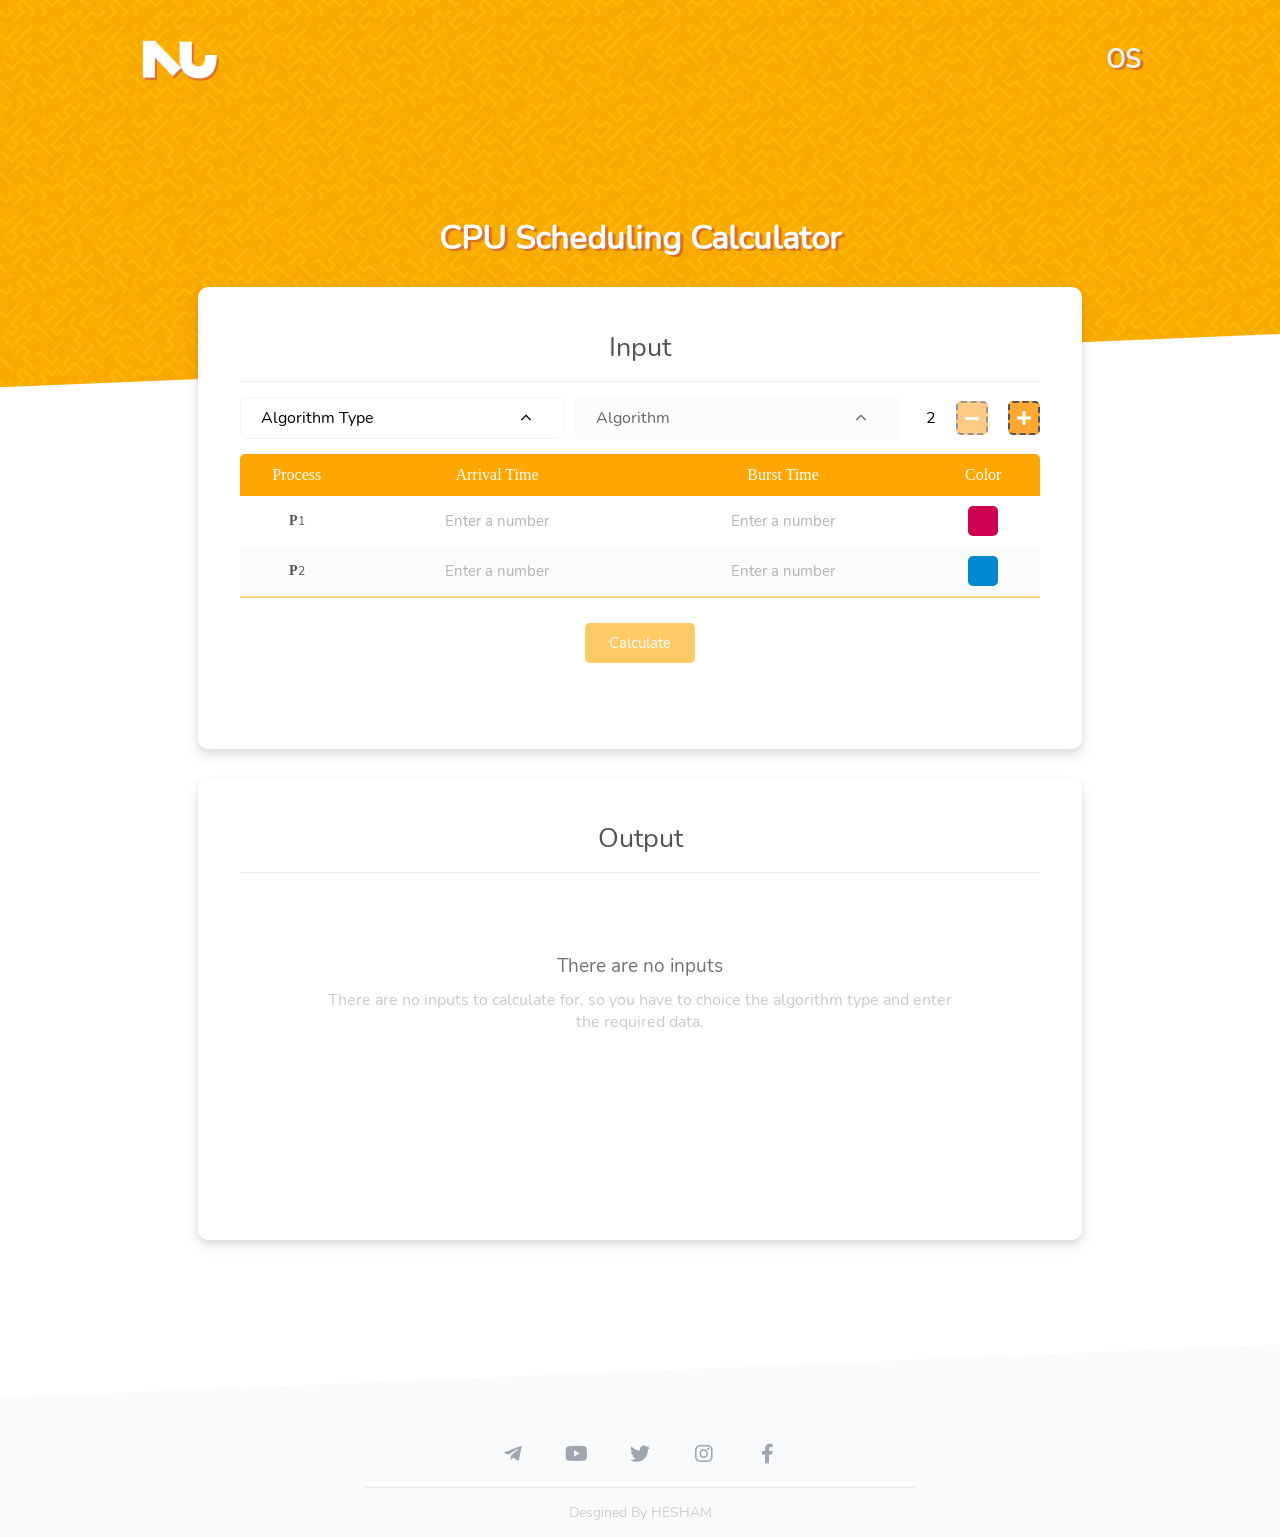
==== commit dad18a95: "os final version" ====
--- a/static/index.html
+++ b/static/index.html
@@ -66,7 +66,7 @@
 
         <div class="allquiz">
             <div class="quiz_content" style="width: 85%;height: auto;background-color: #fff;border-radius: 10px;box-shadow: 0 7px 14px rgba(50, 50, 93, .1), 0 3px 6px rgba(0, 0, 0, .08); padding: 4%;min-height: 461.5px;"> 
-                <h2 class="no_shadow">Process Inputs</h2>
+                <h2 class="no_shadow">Input</h2>
                 <form method="post" id="fields_form" autocomplete="off">
                     <div class="select_container">
                         <div class="selected2 selected"> 
@@ -92,7 +92,7 @@
                             </div>
                         </div>
                         <div class="quantum">
-                            <input type="number" min="1" name='quantum' placeholder="quantum" required >
+                            <input type="number" min="1" name='quantum' placeholder="quantum" required disabled>
                         </div>
                         <div class="add" dir="rtl">
                             <i class="fas fa-plus add_icon plus_icon"></i>
@@ -102,7 +102,7 @@
                     </div>
 
                     <div class="all_fields">
-                        <table class="styled-table">
+                        <table class="styled-table static-table-style">
                             <thead>
                                 <tr>
                                     <th>Process</th>
@@ -118,25 +118,31 @@
                                         P<sub>1</sub>
                                     </td>
                                     <td>
+                                        <input type="number" step="1" placeholder="Enter a number" min="0" max="10000" required>
+                                    </td>
+                                    <td>
                                         <input type="number" step="1" placeholder="Enter a number" min="1" max="10000" required>
                                     </td>
+                                    <td style="display: none">
+                                        <input type="number" step="1" placeholder="Enter a number" min="1" max="10000" required disabled>
+                                    </td>
+                                    <td>
+                                        <div class="process-color" style="background-color: #CC004C;"></div>
+                                    </td>
+                                </tr>
+
+                                <tr data-id="2">
+                                    <td>
+                                        P<sub>2</sub>
+                                    </td>
+                                    <td>
+                                        <input type="number" step="1" placeholder="Enter a number" min="0" max="10000" required>
+                                    </td>
                                     <td>
                                         <input type="number" step="1" placeholder="Enter a number" min="1" max="10000" required>
                                     </td>
-                                    <td>
-                                        <div class="process-color" style="background-color: #CC004C;"></div>
-                                    </td>
-                                </tr>
-
-                                <tr data-id="2">
-                                    <td>
-                                        P<sub>2</sub>
-                                    </td>
-                                    <td>
-                                        <input type="number" step="1" placeholder="Enter a number" min="1" max="10000" required>
-                                    </td>
-                                    <td>
-                                        <input type="number" step="1" placeholder="Enter a number" min="1" max="10000" required>
+                                    <td style="display: none">
+                                        <input type="number" step="1" placeholder="Enter a number" min="1" max="10000" required disabled>
                                     </td>
                                     <td>
                                         <div class="process-color" style="background-color: #0089D0;"></div>
@@ -150,6 +156,41 @@
                         <button form="fields_form">Calculate</button>
                     </div>
                 </form> 
+            </div>
+
+            <div class="quiz_content" style="width: 85%;height: auto;background-color: #fff;border-radius: 10px;box-shadow: 0 7px 14px rgba(50, 50, 93, .1), 0 3px 6px rgba(0, 0, 0, .08); padding: 4%;min-height: 461.5px;"> 
+                <h2 class="no_shadow">Output</h2>
+                <div class="results">
+                    <div class="gantt-chart" style="display: none;">
+                        <ul>
+                            <li data-start="0" data-end="4" data-process="1" class="gantt1">P1</li>
+                            <li data-end="6">P2</li>
+                            <li data-end="10" data-process="1" class="gantt1">P3</li>
+                            <li class="idle-process" data-end="20">idle</li>
+                            <li data-end="23">P4</li>
+                        </ul>
+                    </div>
+                    <table class="result-styled-table static-table-style" style="display: none;">
+                        <thead>
+                            <tr>
+                                <th>Process</th>
+                                <th>Arrival Time</th>
+                                <th>Burst Time</th>
+                                <th>Completion</th>
+                                <th>Around Time</th>
+                                <th>Waiting Time</th>
+                            </tr>
+                        </thead>
+                        <tbody></tbody>
+                    </table>
+                    <div class="no-input">
+                        <img src="/images/no_input.png" alt="">
+                        <div class="no-input-disc">
+                            <h3>There are no inputs</h3>
+                            <p> There are no inputs to calculate for, so you have to choice the algorithm type and enter the required data.</p>
+                        </div>
+                    </div>
+                </div>
             </div>
         </div>
 
--- a/static/css/main.css
+++ b/static/css/main.css
@@ -591,6 +591,8 @@
 .allquiz{
     opacity: 0;
     display: flex;
+    flex-direction: column;
+    gap: 30px;
     justify-content:center;
     max-width: 1040px;
     z-index: 999;
@@ -626,6 +628,7 @@
 
 .quiz_content{
     position: relative;
+    margin: auto;
 }
 
 .quiz_content h5{
@@ -2285,7 +2288,7 @@
  table
 */
 
-.styled-table {
+.static-table-style {
     border-collapse: collapse;
     font-size: 0.9em;
     font-family: sans-serif;
@@ -2294,30 +2297,30 @@
     overflow: hidden;
 }
 
-.styled-table thead th {
+.static-table-style thead th {
     font-size: 16px;
     font-family: "Nunito-bold" !important;
     text-align: center;
 }
 
-.styled-table thead tr {
+.static-table-style thead tr {
     background-color: rgba(255, 166, 0);
     color: #ffffff;
 }
 
-.styled-table tr {
+.static-table-style tr{
     display: grid;
-    grid-template-columns: 19% 31% 31% 19%;
+    grid-template-columns: 0.4fr 1fr 1fr 0.4fr;
     align-items: center;
     justify-items: center;
 }
 
-.styled-table th {
+.static-table-style th {
     padding: 12px 0;
     text-align: center;
 }
 
-.styled-table td {
+.static-table-style td {
     display: flex;
     width: 100%;
     padding: 0 0;
@@ -2329,23 +2332,158 @@
     justify-content: center;
 }
 
-.styled-table tbody tr {
-    border-bottom: 1px solid #F1F3F4;
-}
-
-.styled-table tbody tr:nth-of-type(even) {
+.static-table-style tbody tr:nth-of-type(even) {
     background-color: #f1f3f456;
 }
 
-.styled-table tbody tr:last-of-type {
+.static-table-style tbody tr:last-of-type {
     border-bottom: 2px solid rgba(255, 166, 0, 0.5);
 }
 
-.styled-table tbody tr td:last-of-type div {
+.static-table-style tbody tr td:last-of-type div {
     width:30px;
     height: 30px;
     background-color: #027fbe;
     border-radius: 5px;
+}
+
+.results {
+    display: flex;
+    flex-direction: column;
+    justify-content: center;
+    margin-top: 50px;
+}
+
+.results img {
+    margin: auto;
+    width: 300px;
+}
+
+.results .no-input-disc{
+    width: 80%;
+    text-align: center;
+    margin: 30px  auto auto auto;
+}
+
+.no-input-disc h3{
+    font-weight: 400;
+    color: #727272;
+}
+
+.no-input-disc p{
+    margin-top: 10px;
+    font-weight: 300;
+    color: #b4b4b4b7;
+}
+
+.results ul {
+    display: flex;
+    flex-wrap: wrap;
+    width: 100%;
+    margin-bottom: 20px;
+    justify-content: center;
+}
+
+:root{
+    --border-process: #535353;
+}
+
+.results li{
+    display: flex;
+    justify-content: center;
+    align-items: center;
+    width: 100px;
+    padding: 15px 0px;
+    margin-bottom: 30px;
+    border-bottom: 3px solid var(--border-process);
+    border-top: 3px solid var(--border-process);
+    border-left: 3px solid var(--border-process) !important;
+
+    font-weight: 500;
+    font-size: 18px;
+    transition: all .10s ease;
+    cursor: pointer;
+    /* border-style: dashed; */
+    background-image: repeating-linear-gradient(45deg, transparent, transparent 5px, rgba(255, 255, 255, 0.1) 5px, rgba(255, 255, 255, 0.1) 12px);
+    color: whitesmoke;
+    position: relative;
+}
+
+.results li:first-child::before {
+    content: attr(data-start);
+    display: flex;
+    position: absolute;
+    bottom: -25px;
+    left: -8px;
+    color: #535353;
+    font-size: 15px;
+    z-index: 1;
+}
+
+.results li::after{
+    content: attr(data-end);
+    display: flex;
+    position: absolute;
+    bottom: -25px;
+    right: -8px;
+    color: #535353;
+    font-size: 15px;
+    z-index: 1;
+}
+
+.results li:hover {
+    transform: scale(1.1) !important;
+    border: 3px solid var(--border-process) !important;
+}
+
+.results li:first-child {
+    border-left: 3px solid var(--border-process) !important;
+    border-radius: 5px 0px 0px 5px;
+}
+
+.results li:last-child {
+    border-right: 3px solid var(--border-process) !important;
+    border-radius: 0px 5px 5px 0px;
+}
+
+.idle-process {
+    background-color: #9d9d9d !important;
+}
+
+.result-styled-table {
+    overflow: visible;
+}
+
+.result-styled-table tr {
+    grid-template-columns: repeat(6, 1fr);
+}
+
+.result-styled-table tbody tr{
+    padding: 15px 0px;
+    /* background-color: #CC004C; */
+    background-image: repeating-linear-gradient(45deg, transparent, transparent 5px, rgba(255, 255, 255, 0.1) 5px, rgba(255, 255, 255, 0.1) 12px);
+    transition: all .10s ease;
+}
+
+.result-styled-table tbody tr:hover{
+    transform: scale(1.04) !important;
+    z-index: 1;
+}
+
+.result-styled-table tbody {
+    position: relative;
+}
+
+.result-styled-table td {
+    pointer-events: none;
+    font-size: 15px !important;
+    color: whitesmoke !important;
+}
+
+.no-input {
+    justify-content: center;
+    display: flex;
+    flex-direction: column;
 }
 
 /*
